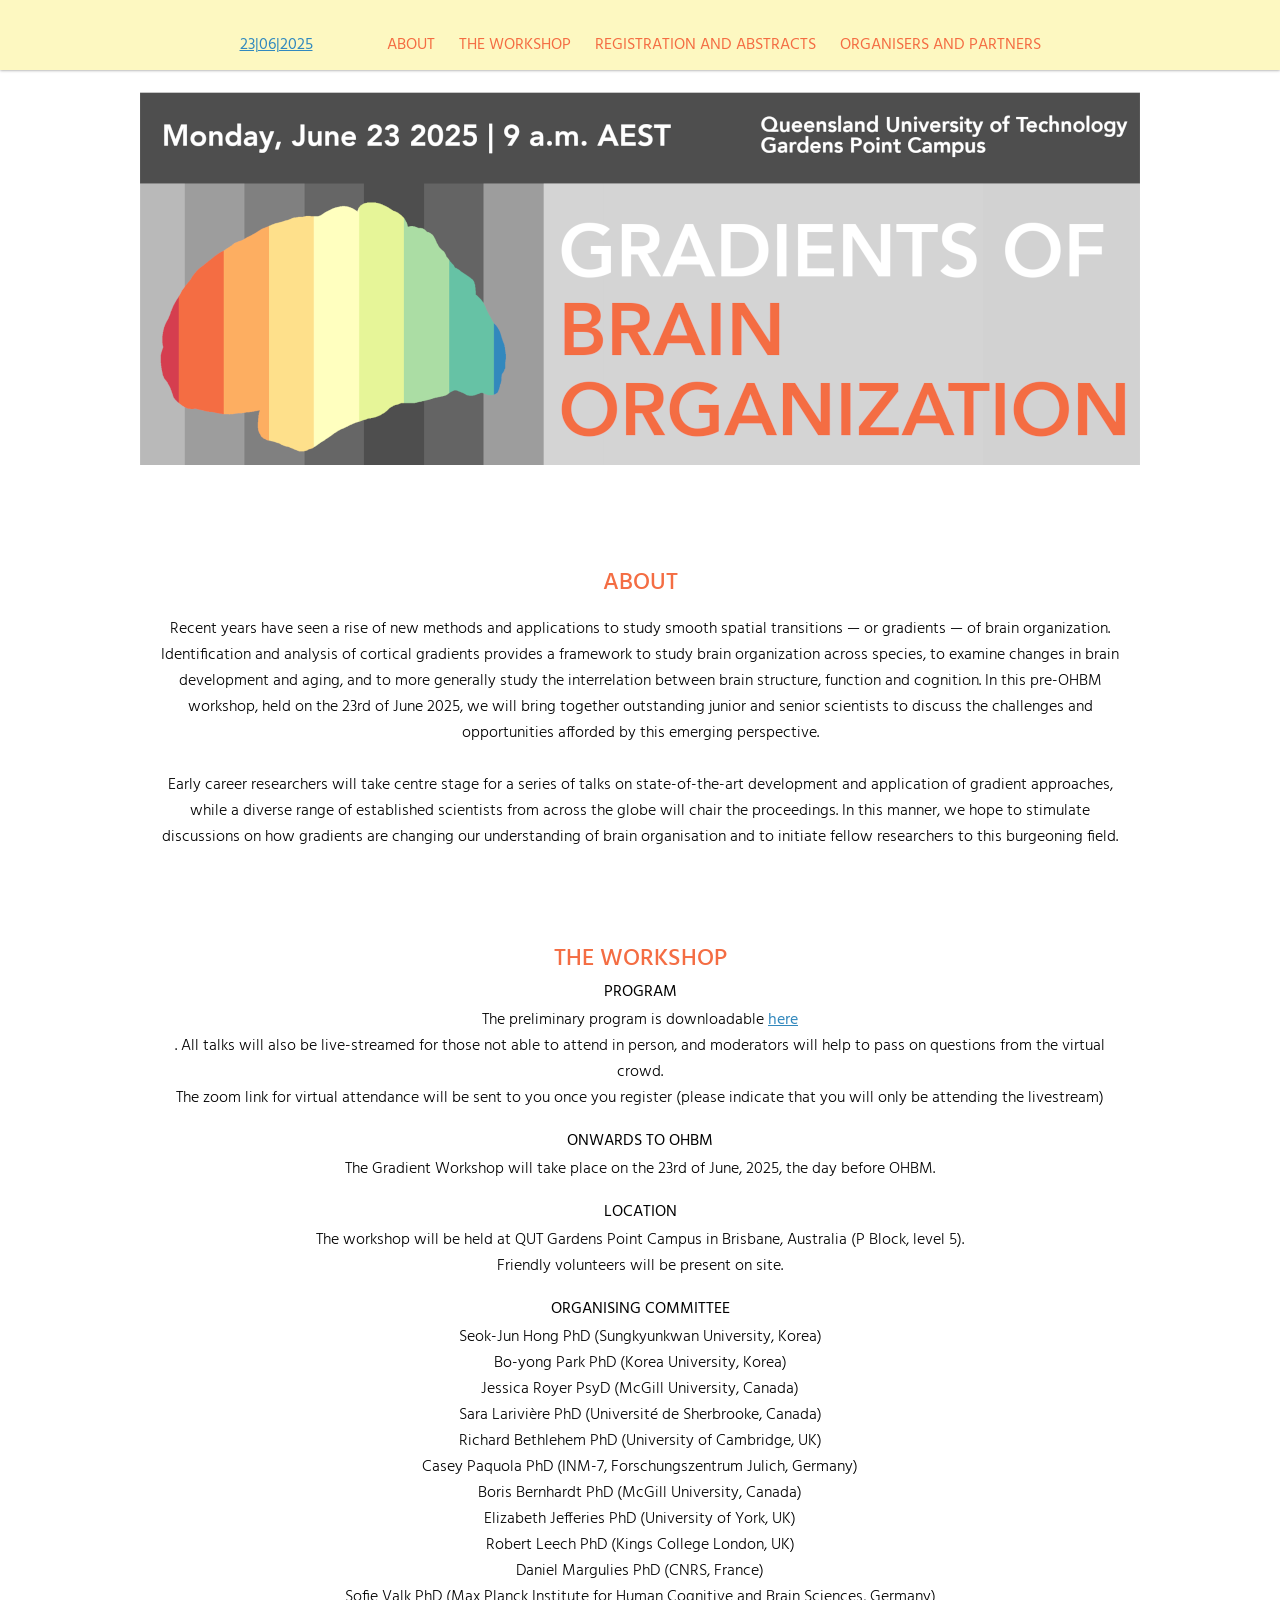
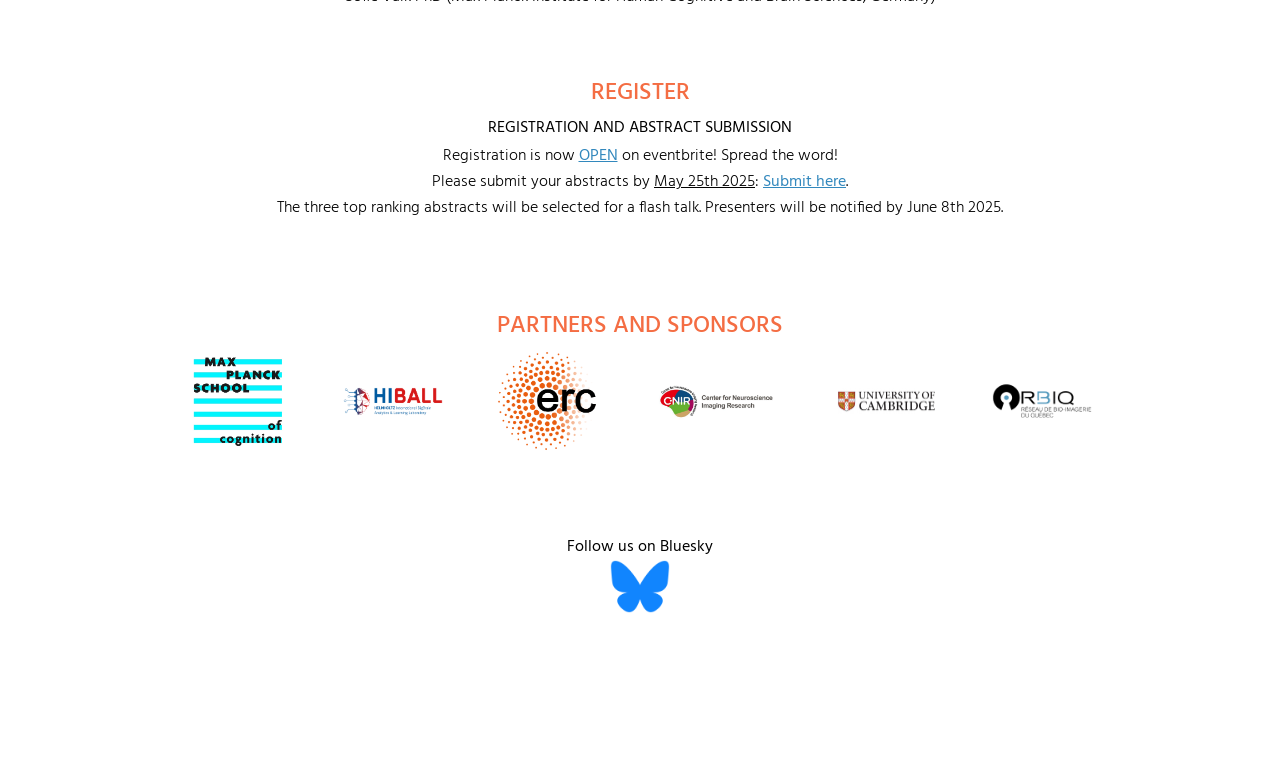
==== index.html @ 2e51ee3f "registration" ====
﻿<!DOCTYPE html>
<html>
<head>
<meta charset="utf-8">
<title>Gradients of Brain Organisation, Brisbane 2025</title>
<meta name="description" content="GRADIENTS WORKSHOP">
<meta name="author" content="casey.paquola@gmail.com">
<meta name="viewport" content="width=device-width, initial-scale=1">
<!--[if lt IE 9]><script src="//cdnjs.cloudflare.com/ajax/libs/html5shiv/3.7.2/html5shiv.min.js"></script><script src="//cdnjs.cloudflare.com/ajax/libs/respond.js/1.4.2/respond.min.js"></script><![endif]-->  
<link rel="stylesheet" href="assets/base.css">
<link rel="stylesheet" href="fixed-navigation-bar.css">
<link href='https://fonts.googleapis.com/css?family=Hind:400,500,600,300,700' rel='stylesheet' type='text/css'>
<link rel="shortcut icon" href="http://sixrevisions.com/favicon.ico">
</head>
<body>
	
<nav class="fixed-nav-bar">
  <div id="menu" class="menu">
  <center>
   <div id="menu" class="menu">
    <a class="sitename" href="index.html">23|06|2025</a>
    <a class="show" href="#menu">Menu</a><a class="hide" href="#hidemenu">Menu</a>
    <ul class="menu-items">
      <li><a href="#about">ABOUT</a></li>
      <li><a href="#workshop">THE WORKSHOP</a></li>
      <li><a href="#register">REGISTRATION AND ABSTRACTS</a></li>
	  <li><a href="#partners">ORGANISERS AND PARTNERS</a></li>
  </ul>
  </div>
    </p>
    </center>
  </div>
</nav>

<section class="content">
  <div class="description">
    <h3></h3>
  </div>
</section>

<section class="some-related-articles">
  <center>
  <h1 id="about">ABOUT</h1>
   <p>Recent years have seen a rise of new methods and applications to study smooth spatial transitions — or gradients — of brain organization. Identification and analysis of cortical gradients provides a framework to study brain organization across species, to examine changes in brain development and aging, and to more generally study the interrelation between brain structure, function and cognition. In this pre-OHBM workshop, held on the 23rd of June 2025, we will bring together outstanding junior and senior scientists to discuss the challenges and opportunities afforded by this emerging perspective. </br>
	<tr>
	</br>
	<tr>
	Early career researchers will take centre stage for a series of talks on state-of-the-art development and application of gradient approaches, while a diverse range of established scientists from across the globe will chair the proceedings. In this manner, we hope to stimulate discussions on how gradients are changing our understanding of brain organisation and to initiate fellow researchers to this burgeoning field.</br>
	<tr>
	</br>
   </p>
   <h1 id="workshop"> THE WORKSHOP </h1>
	<tr>
	<td style="width:350px; text-align:center">
			<h2>PROGRAM</h2> 
			<p>
			The preliminary program is downloadable <a href="Program.pdf" target="_blank">here</a></br>.
			All talks will also be live-streamed for those not able to attend in person, and moderators will help to pass on questions from the virtual crowd.</br>
			The zoom link for virtual attendance will be sent to you once you register (please indicate that you will only be attending the livestream)</br>
	  		</p>
			</td>
	</tr>
	<tr>
			<td style="width:350px; text-align:center">
			<h2>ONWARDS TO OHBM</h2> 
			<p>
			The Gradient Workshop will take place on the 23rd of June, 2025, the day before OHBM. </br>
			</p>
			</td>
		</tr>
		<tr>
		<tr>
			<td style="width:350px; text-align:center">
			<h2>LOCATION</h2> 
			<p>
			The workshop will be held at QUT Gardens Point Campus in Brisbane, Australia (P Block, level 5). </br>
			Friendly volunteers will be present on site. </br>
			<td style="width:350px; text-align:center">
			</p>
			</td>
		</tr>
		<tr>
			<td style="width:350px; text-align:center">			
				<h2>ORGANISING COMMITTEE</h2> 
				<p>
				Seok-Jun Hong PhD (Sungkyunkwan University, Korea) </br>
				Bo-yong Park PhD (Korea University, Korea) </br>
				Jessica Royer PsyD (McGill University, Canada) </br>
				Sara Larivière PhD (Université de Sherbrooke, Canada) </br>
				Richard Bethlehem PhD (University of Cambridge, UK) </br>
				Casey Paquola PhD (INM-7, Forschungszentrum Julich, Germany) </br>
				Boris Bernhardt PhD (McGill University, Canada) </br>
				Elizabeth Jefferies PhD (University of York, UK) </br>
				Robert Leech PhD (Kings College London, UK) </br>
				Daniel Margulies PhD (CNRS, France) </br>
				Sofie Valk PhD (Max Planck Institute for Human Cognitive and Brain Sciences, Germany) </br>
				</p>
			</td>	
		</tr>	
 </table>
			
 
 <h1 id="register"> REGISTER</h1>
  <table style="width:100%">
		<tr>
			<td style="width:350px; text-align:center">
				<h2>REGISTRATION AND ABSTRACT SUBMISSION</h2> 
				<p>
				Registration is now <a href="https://www.eventbrite.com.au/e/gradients-of-brain-organization-2025-tickets-1307488947639?aff=oddtdtcreator">OPEN</a> on eventbrite! Spread the word! </br>
				Please submit your abstracts by <u>May 25th 2025</u>: <a href="https://docs.google.com/forms/d/e/1FAIpQLSeFVtPViKqhGndk6z0KGVjDGuSzHQpGgbsE2RUIAWCebnfakQ/viewform?usp=sharing">Submit here</a>. </br>
				The three top ranking abstracts will be selected for a flash talk. Presenters will be notified by June 8th 2025. </br>
		  		</p>
				</td>
		</tr>
 </table>
 
 
 <h1 id="partners">PARTNERS AND SPONSORS</h1>
  <table style="width:100%">
		<td style="width:80px" text-align:center">	
		<center>
			<img src="assets/soc.png" width="100px"/>
		</center>
		</td>	
		<td style="width:80px" text-align:center">	
			<center>
				<img src="assets/hiball.jpeg" width="100px"/>
			</center>
		</td>
		<td style="width:80px" text-align:center">	
			<center>
				<img src="assets/erc.png" width="100px"/>
			</center>
		</td>	
		<td style="width:80px" text-align:center">	
			<center>
				<img src="assets/CNIR_logo.jpeg" width="120px"/>
			</center>
		</td>
		<td style="width:80px" text-align:center">	
			<center>
				<img src="assets/cambridge_logo.jpeg" width="100px"/>
			</center>
		</td>		
	  	<td style="width:80px" text-align:center">	
			<center>
				<img src="assets/qbin.jpg" width="100px"/>
			</center>
		</td>
	  	</tr>
 </table>
 	
  </br>
  </br>
  <p>
  <center>  
  Follow us on Bluesky</br>
  <a href="https://bsky.app/profile/gradientsworkshop.bsky.social" target="_blank">
  <img src="assets/bluesky_logo.png" width="60px" /></a>
  </center>
  </br>
  </br>
  </br>
  </center>
  </p<
</section>



<section class="content_black">
 
  </ul>
</br>
</section>
</body>
</html>
---- assets/base.css ----
/* WEB FONT */
@import url(http://fonts.googleapis.com/css?family=Nunito);

/* RESET */
* {
  margin: 0;
  padding: 0;
  border: 0;
}
/* BASIC */
html {
  scroll-behavior: smooth;
}
body {
  font-family: 'Hind', sans-serif;
  background-color: #ffffff;
  color: #000000;
  text-align: left;
}
h1, h2 {
  font-family: 'Hind', sans-serif;
}
h1 {
  font-weight: 500;
  font-size: 24px;
  line-height: 46px;
  color: #ffffff;
}
h2 {
  font-weight: 400;
  font-size: 16px;
  line-height: 20px;
  margin-bottom: -5px;
  color: #000000;
}
h3 {
  font-family: 'Hind', sans-serif;
  color: #000000;
  font-weight: 400;
  font-size: 21px;
  line-height: 33px;
  margin-bottom: -10px;
}
p{
  font-weight: 300;
  color: #000000;
  margin: 10px 0;
  font-size: 16px;
  line-height: 26px;
}
ul{
  padding-left: 10px;
  margin-left:30px;
  color: #ffffff;
}
li{
  font-weight: 300;
  color: #ffffff;
  margin: 20px 0;
  font-size: 16px;
  line-height: 26px;
}
a:link,a:active {
  font-weight: 400;
  color: #3288bd;
  text-decoration: underline;
}
a:visited, a:hover {
  font-weight: 400;
  color: #3288bd;
  text-decoration: underline;
}

/* LAYOUT */
.fixed-nav-bar {
  box-shadow: 0px 0px 3px 0px rgba(50, 50, 50, 0.6);
  background: #3288bd;
}

.content {
  position: relative;
  background: #ffffff url("image_start-edit2025.png") no-repeat center top fixed;
  background-size: initial;
  min-height: 480px;
  max-height: 480px;
 }
 .content_contact {
  position: relative;
  background: # no-repeat center center fixed;
  background-size: cover;
 }
.content_black {
  position: relative;
  min-height: 60px;
  background: #ffffff no-repeat center center fixed;
  background-size: cover;
 }
.content_coloured {
  position: relative;
  background-size: initial;
  min-height: 60px;
  min-height: 60px;
  background: #3288bd no-repeat center top fixed;
 }
.description, .some-related-articles {
  width: 90%;
  max-width: 960px;
  margin: 0 auto;
}
.description {
  padding-top: 50px;
  min-height: 250px;
  text-align: left;
}
.some-related-articles {
  color: #000000;
}
.some-related-articles h1 {
  color: #f46d43;
  margin-top: 60px;
  text-transform: uppercase;
}
.some-related-articles p {
  color: #000000;
  margin-top: 10px;
  margin-bottom: 20px;
}

.some-related-articles h2 a:link, .some-related-articles h2 a:visited  {
  color: #3288bd;
  transition: color 0.1s ease;
}
.some-related-articles h2 a:hover {
  color: #3288bd;
  transition: color 0.3s ease;
}


/* SPECIAL */
.onblue:link {
  color: #3288bd;
  font-weight: 400;
}
.onblue:visited, .onblue:hover {
  color: #3288bd;
  font-weight: 400;
  text-decoration: underline;
}
.summary {
  color: #000000;
  margin-top: 40px;
  margin-bottom: 60px;
}
.summary2 {
  color: #000000;
  margin-top: 20px;
  margin-bottom: 60px;
  font-size: 14px;
}
.button, .button:visited, .button-dark {
  display: inline-block;
  max-width: 200px;
  margin: 50px 10px 30px 10px;
  padding: 10px;
  font-family: 'Hind', sans-serif;
  color: #cccccc;
  background-color: transparent;
  border: 2px solid #3288bd;
  border-radius: 3px;
  text-transform: capitalize;
  text-align: left;
  transition: all 0.1s ease;
}
.button-dark, .button-dark:visited {
  margin: 20px 10px 30px 0;
  color: #3288bd;
  border-color: #30231d;

}
.button:hover, .button-dark:hover {
  transition: all 0.3s ease;
}
.button:hover {
  background-color: rgba(255, 255, 255, 0.2);
}
.button-dark:hover {
  color: #ffffff;
  background-color: rgba(70, 70, 70, 0.9);
}
/* SLIDESHOW */


.css-slideshow{
  position: relative;
  max-width: 800px;
  height: 420px;
  5em auto .5em auto;
}
.css-slideshow figure{
  top: 20;
  margin: 0;
  max-width: 800px;
  height: 400px;
  background: #ffffff;
  position: absolute;
}
.css-slideshow img{
  box-shadow: 0 0 0px #ffffff;
}
.css-slideshow figcaption{
  font-family: 'Hind', sans-serif;
  position: absolute;
  top: 370;
  color: #3288bd;
  background: rgba(1,1,1, 0);
  font-weight: 300;
  padding: 8px 12px;
  opacity: 0;
  transition: opacity .5s;
  max-width: 800px;
  min-width: 800px;
  text-align: left;
  font-size: 12px;
}
.css-slideshow:hover figure figcaption{
  transition: opacity .5s;
  opacity: 1;
}
.css-slideshow-attr{
  max-width: 800px;
  text-align: right;
  font-size: .7em;
  font-style: italic;
  margin:0 auto;
}
.css-slideshow-attr a{
  color: #666;
}
.css-slideshow figure{
  opacity:0;
}
figure:nth-child(1) {
  animation: xfade 48s 42s infinite;
}
figure:nth-child(2) {
  animation: xfade 48s 36s infinite;
}
figure:nth-child(3) {
  animation: xfade 48s 30s infinite;
}
figure:nth-child(4) {
  animation: xfade 48s 24s infinite;
}
figure:nth-child(5) {
  animation: xfade 48s 18s infinite;
}
figure:nth-child(6) {
  animation: xfade 48s 12s infinite;
}
figure:nth-child(7) {
  animation: xfade 48s 6s infinite;
}
figure:nth-child(8) {
  animation: xfade 48s 0s infinite;
}

@keyframes xfade{
  0%{
    opacity: 1;
  }
  10.5% {
    opacity: 1;
  }
  12.5%{
    opacity: 0;
  }
  98% {
    opacity: 0;
  }
  100% {
    opacity: 1;
  }
}
---- fixed-navigation-bar.css ----
.fixed-nav-bar {
  position: fixed;
  top: 0;
  left: 0;
  right: 0;
  z-index: 9999;
  width: 100%;
  height: 70px;
  background-color: #fdf8c1;
}

/* The element at the top of the page right after the fixed navigation bar
   MUST have sufficient top margin or else it will be covered by the bar */
.content {
  margin-top: 20px;
}

/* Example responsive navigation menu  */
.fixed-nav-bar li, .fixed-nav-bar a { 
  height: 50px;
  line-height: 50px;
}
.menu {
  width: 90%;
  max-width: 960px;
  margin: 0 auto;
}
.menu a, .menu a:visited {
  color: #f46d43;
}
.menu a:hover, .menu a:target {
  color: #f46d43;
}
.menu-items {
  display: inline-block;
}
.menu-items-social {
  display: inline-block;
}
.sitename {
  display: inline-block;
  margin-right: 20px;
  margin-left: 10px;
}
a.sitename, a:visited.sitename {
  color: #3189bf;
}
.menu-items li {
  display: inline-block;
  margin-right: 10px;
  margin-left: 10px;
}
.menu-items a {
  text-decoration: none;
}
.menu-items-social li {
 display: inline-block;
  margin-right: 10px;
  margin-left: 10px;
}
.show, .hide {
  display: none;
  padding-left: 15px;
  background-color: transparent;
  background-repeat: no-repeat;
  background-position: center left;
  color: #470a68;
}
.show {
  background-image: url(assets/down-arrow-icon.png);
}
.hide {
  background-image: url(assets/up-arrow-icon.png);
}

@media only screen and (max-width: 800px) {
  .menu { 
    position: relative;
    width: 100%;
  }
  .sitename {
    position: absolute;
    top: 0;
    left: 15px;
    margin-left: 0px;
  }
  .menu-items {
    display: none; 
    width: 100%;
    margin-top: 50px;
    background-color: #ffffff;
  }
  .menu-items li {
    display: block;
    text-align: center;
  }
  .show, .hide {  
    position: absolute;
    top: 0;
    right: 15px;
  }
  .show {
    display: inline-block;
  }
  .hide {
    display: none;
  }
  #menu:target .show {
    display: none;
  }
  #menu:target .hide, #menu:target .menu-items {
    display: inline-block;
  }
}

@media only screen and (max-width: 220px) {
  .sitename, .show, .hide {
    font-size: 14px;
  }
}
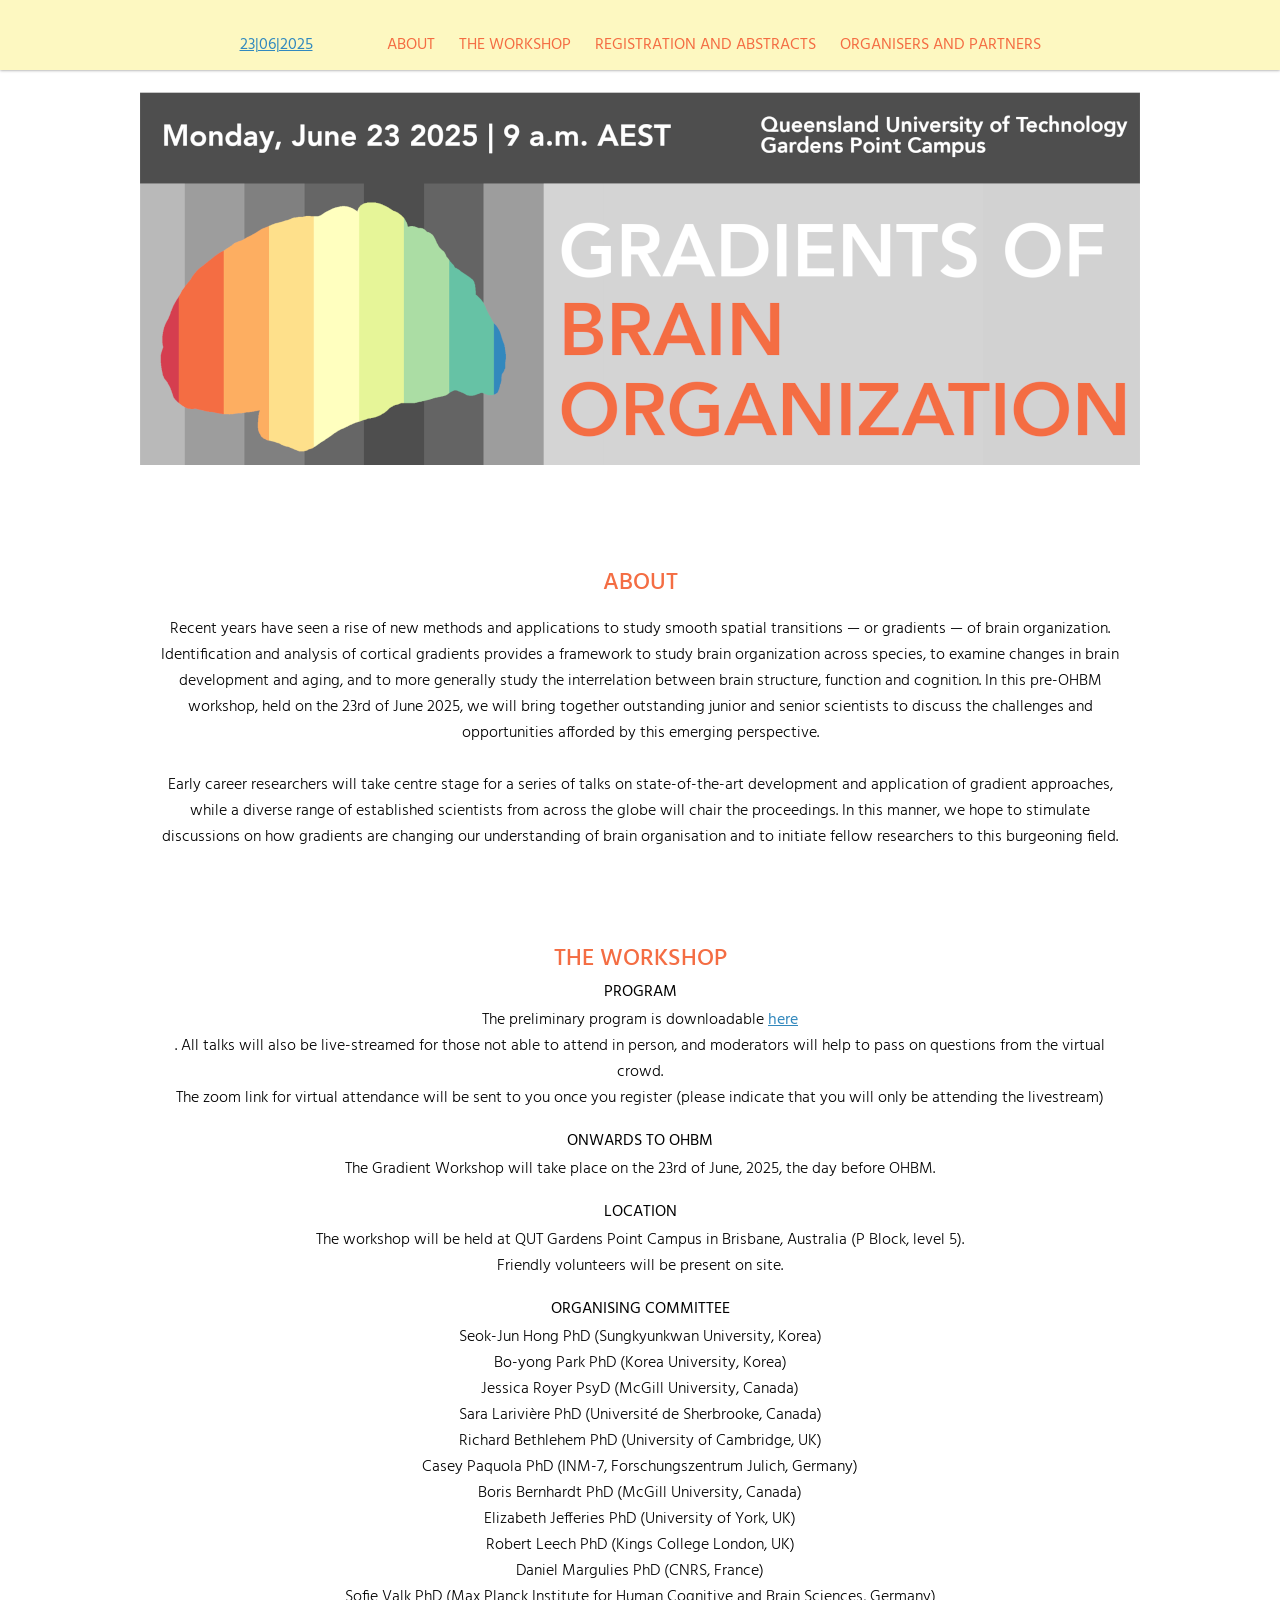
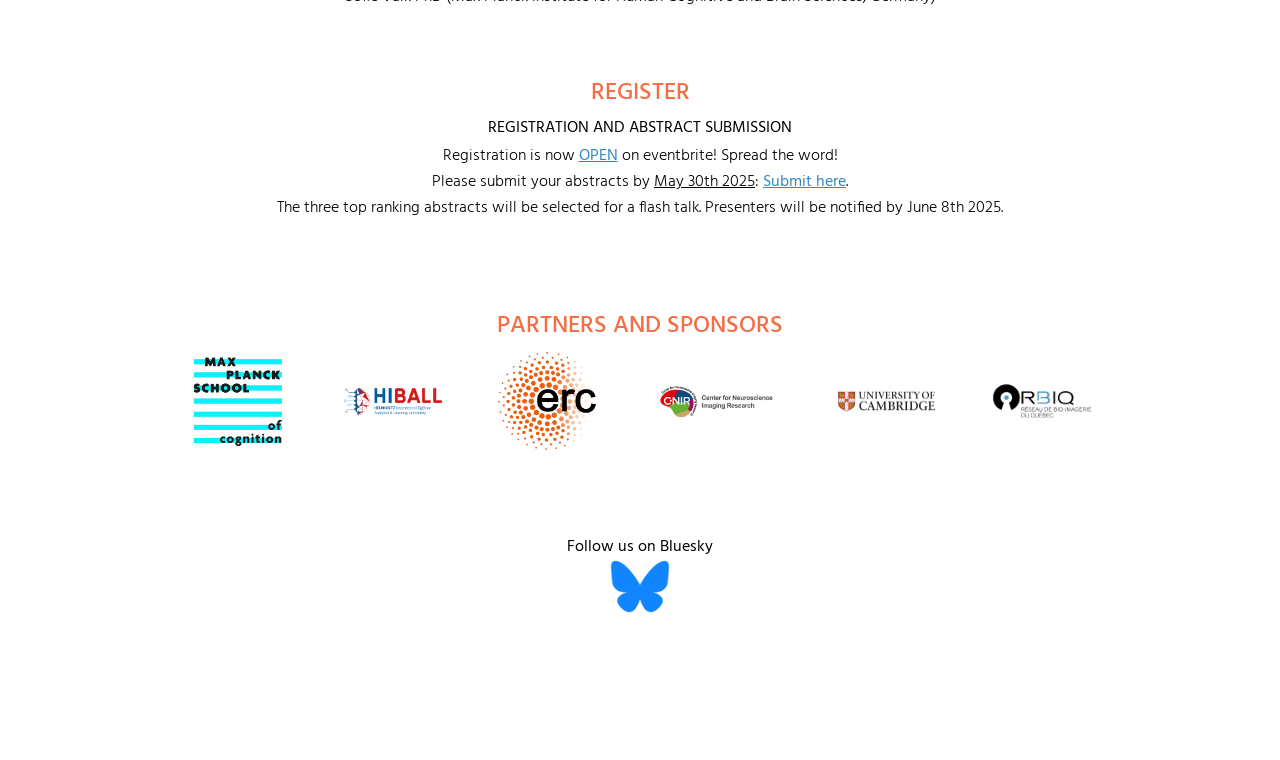
==== commit 26ac05f4: "deadline" ====
--- a/index.html
+++ b/index.html
@@ -107,7 +107,7 @@
 				<h2>REGISTRATION AND ABSTRACT SUBMISSION</h2> 
 				<p>
 				Registration is now <a href="https://www.eventbrite.com.au/e/gradients-of-brain-organization-2025-tickets-1307488947639?aff=oddtdtcreator">OPEN</a> on eventbrite! Spread the word! </br>
-				Please submit your abstracts by <u>May 25th 2025</u>: <a href="https://docs.google.com/forms/d/e/1FAIpQLSeFVtPViKqhGndk6z0KGVjDGuSzHQpGgbsE2RUIAWCebnfakQ/viewform?usp=sharing">Submit here</a>. </br>
+				Please submit your abstracts by <u>May 30th 2025</u>: <a href="https://docs.google.com/forms/d/e/1FAIpQLSeFVtPViKqhGndk6z0KGVjDGuSzHQpGgbsE2RUIAWCebnfakQ/viewform?usp=sharing">Submit here</a>. </br>
 				The three top ranking abstracts will be selected for a flash talk. Presenters will be notified by June 8th 2025. </br>
 		  		</p>
 				</td>
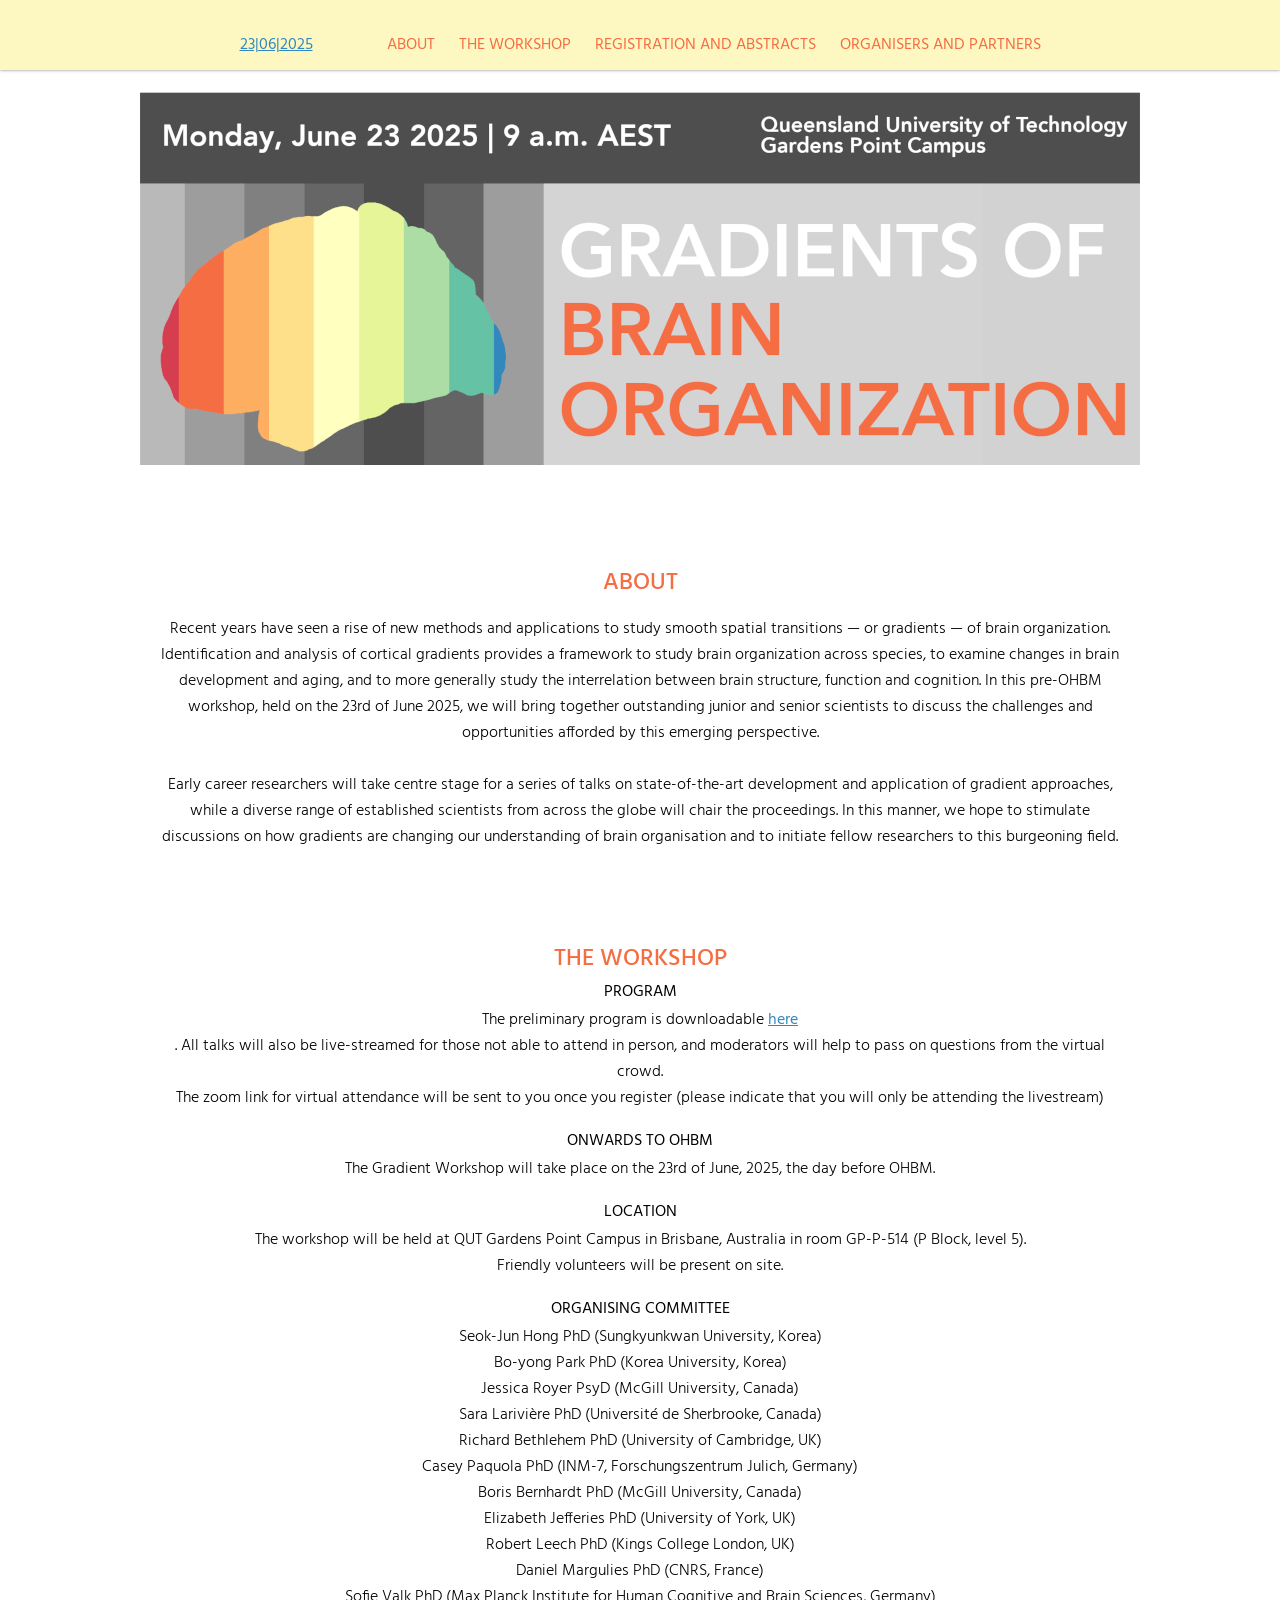
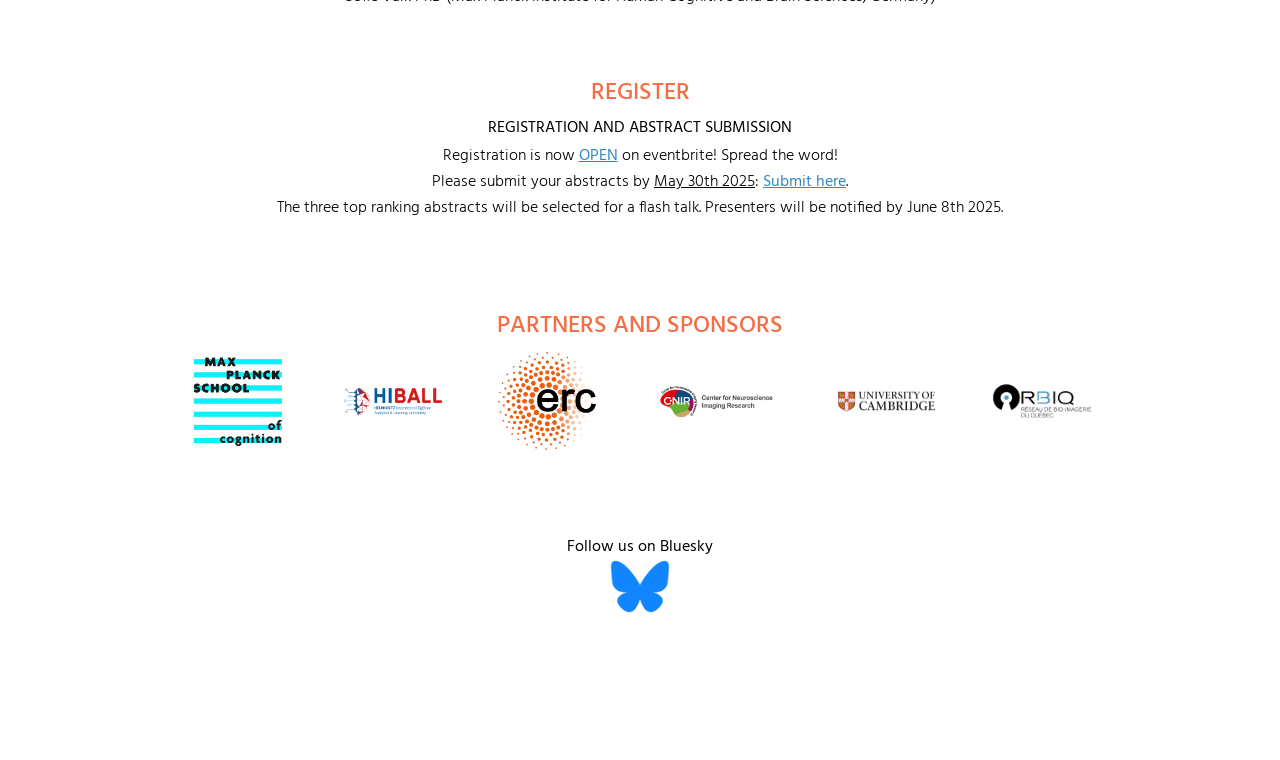
==== commit a86744c1: "room" ====
--- a/index.html
+++ b/index.html
@@ -73,7 +73,7 @@
 			<td style="width:350px; text-align:center">
 			<h2>LOCATION</h2> 
 			<p>
-			The workshop will be held at QUT Gardens Point Campus in Brisbane, Australia (P Block, level 5). </br>
+			The workshop will be held at QUT Gardens Point Campus in Brisbane, Australia in room GP-P-514 (P Block, level 5). </br>
 			Friendly volunteers will be present on site. </br>
 			<td style="width:350px; text-align:center">
 			</p>
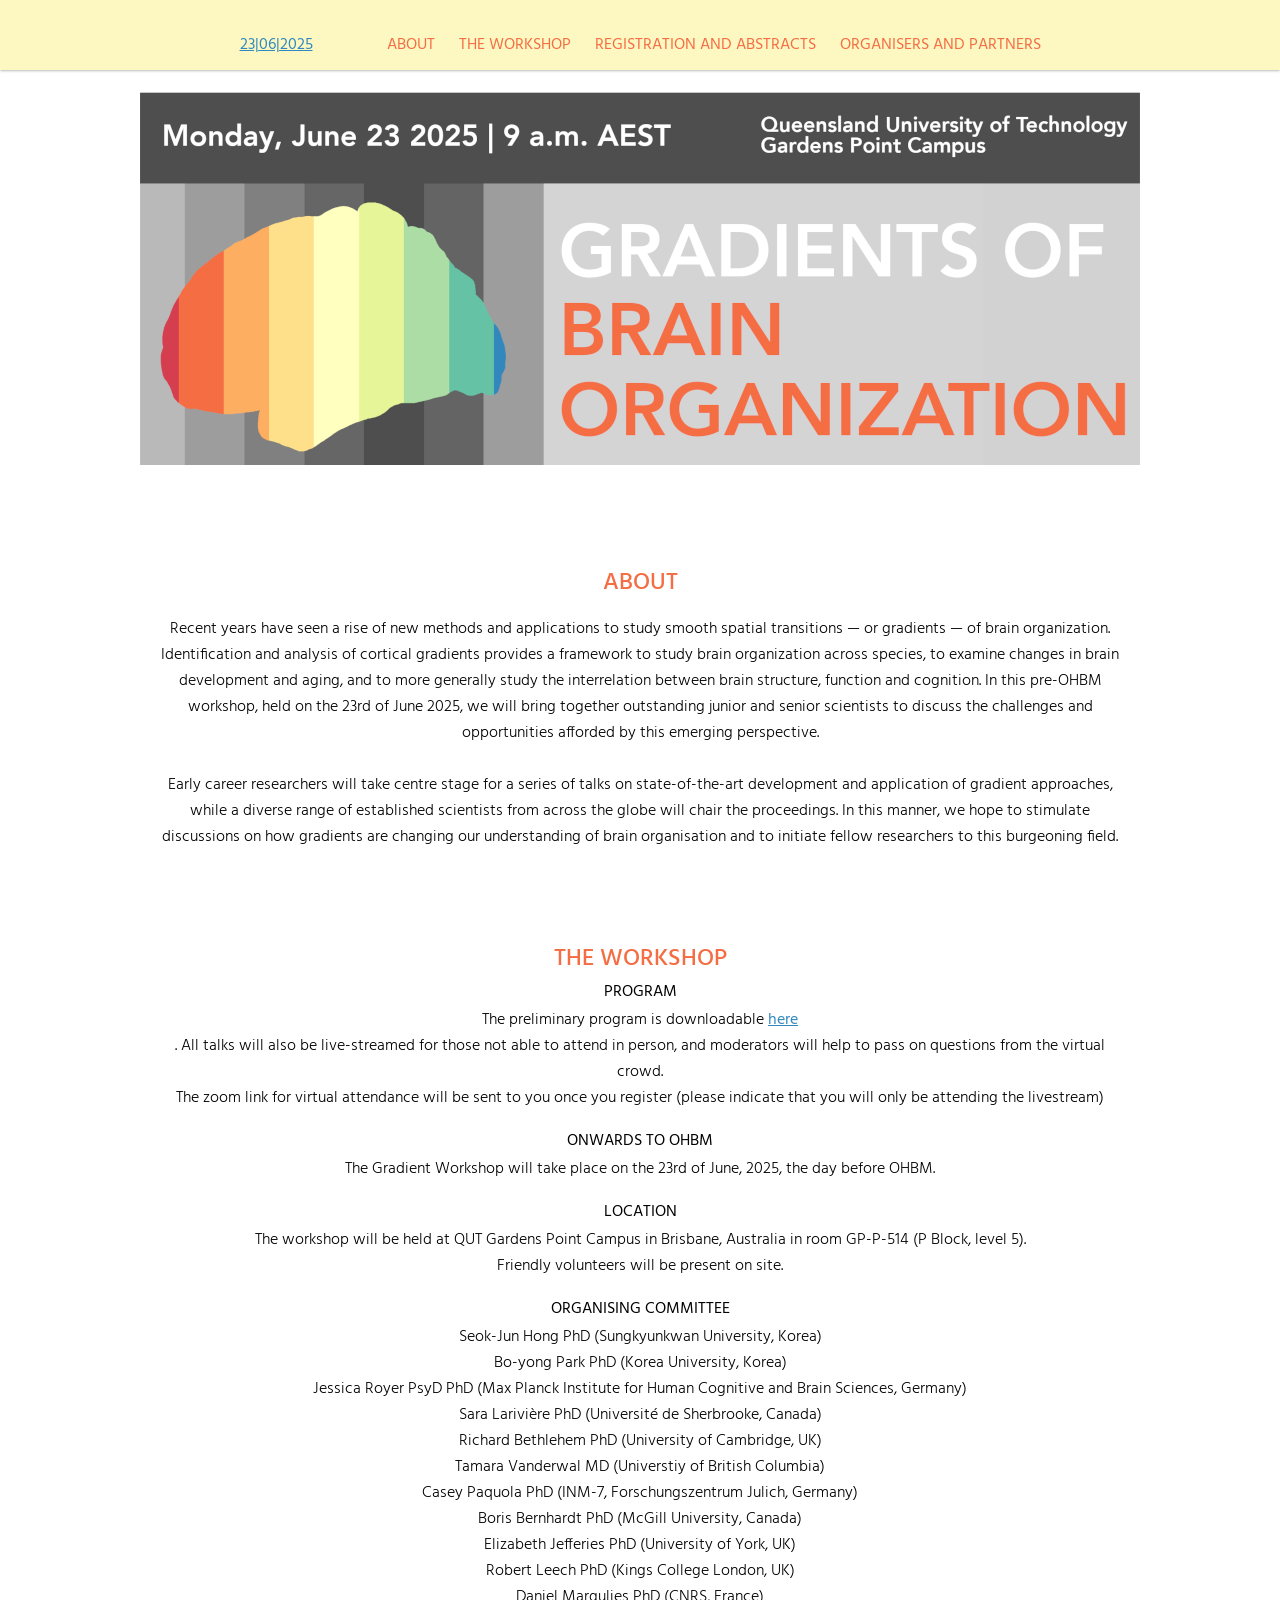
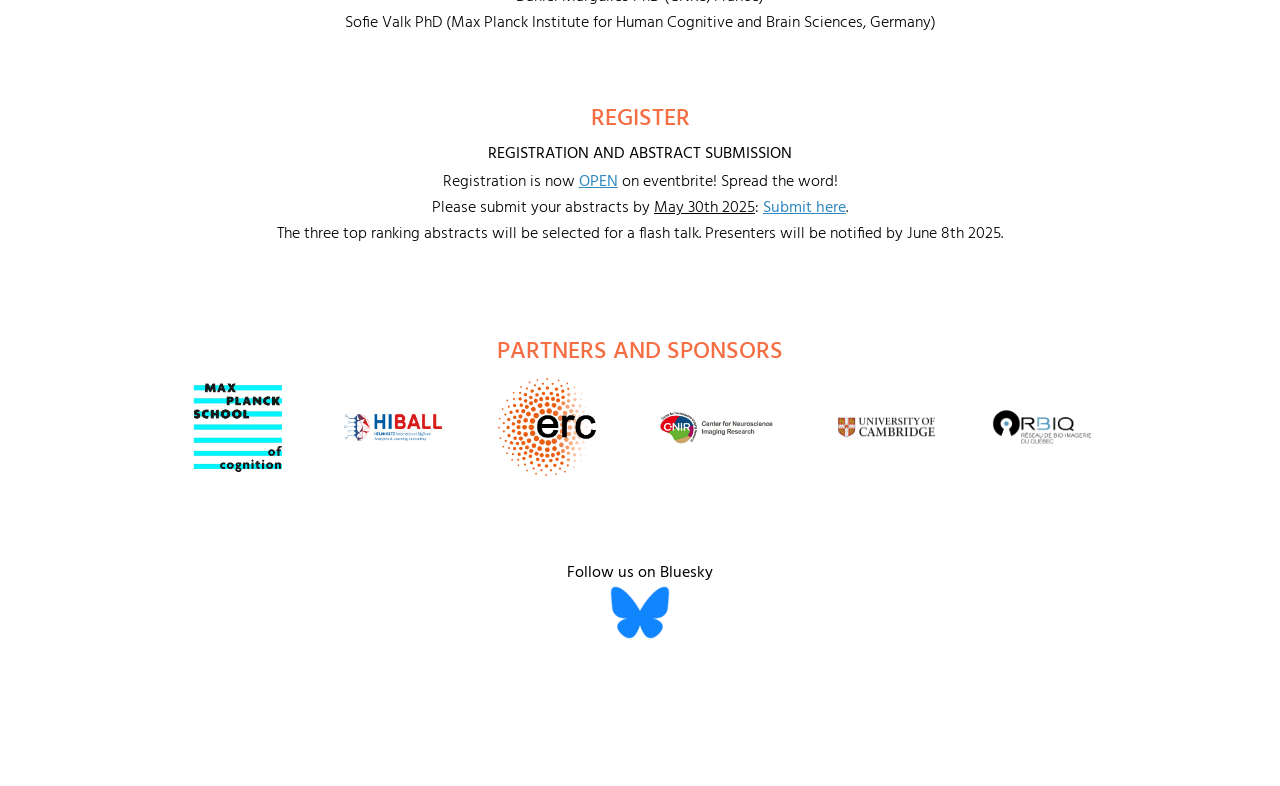
==== commit f246d5e0: "orga" ====
--- a/index.html
+++ b/index.html
@@ -85,9 +85,10 @@
 				<p>
 				Seok-Jun Hong PhD (Sungkyunkwan University, Korea) </br>
 				Bo-yong Park PhD (Korea University, Korea) </br>
-				Jessica Royer PsyD (McGill University, Canada) </br>
+				Jessica Royer PsyD PhD (Max Planck Institute for Human Cognitive and Brain Sciences, Germany) </br>
 				Sara Larivière PhD (Université de Sherbrooke, Canada) </br>
 				Richard Bethlehem PhD (University of Cambridge, UK) </br>
+				Tamara Vanderwal MD (Universtiy of British Columbia) </br>
 				Casey Paquola PhD (INM-7, Forschungszentrum Julich, Germany) </br>
 				Boris Bernhardt PhD (McGill University, Canada) </br>
 				Elizabeth Jefferies PhD (University of York, UK) </br>
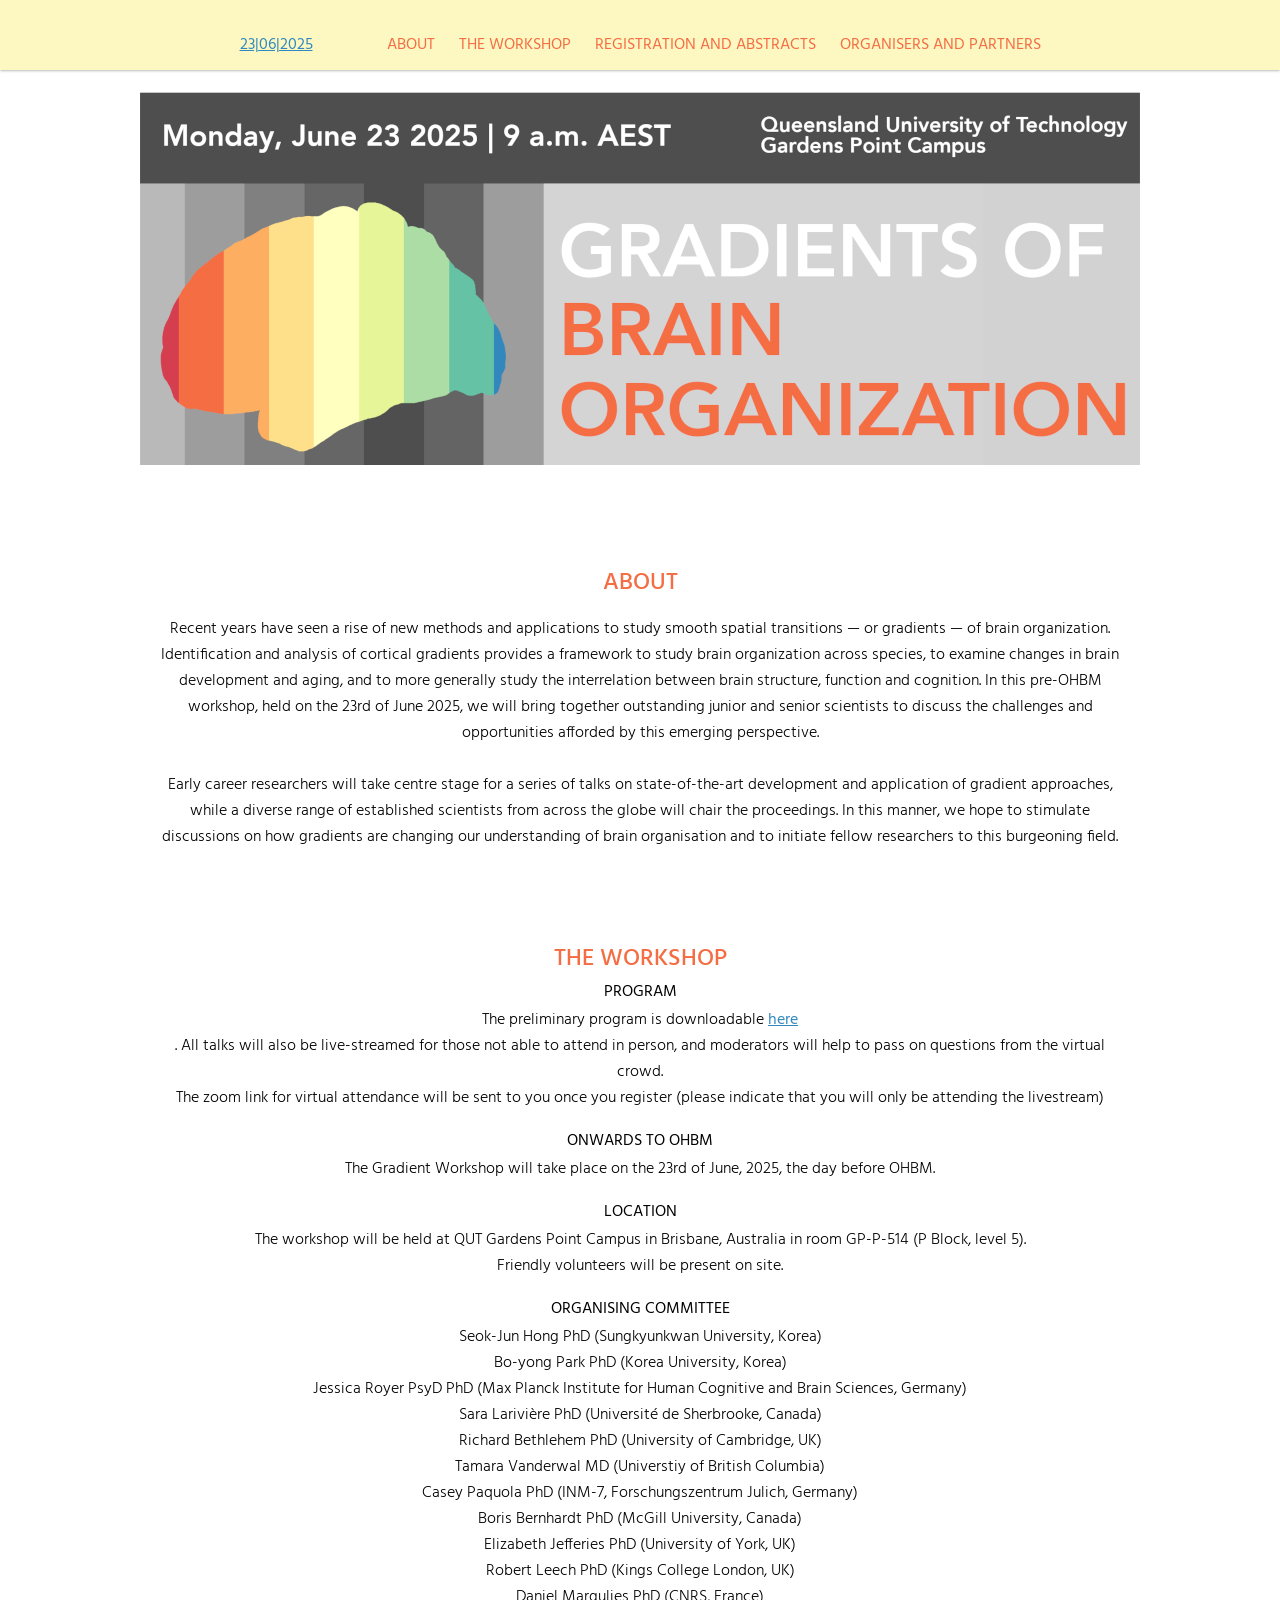
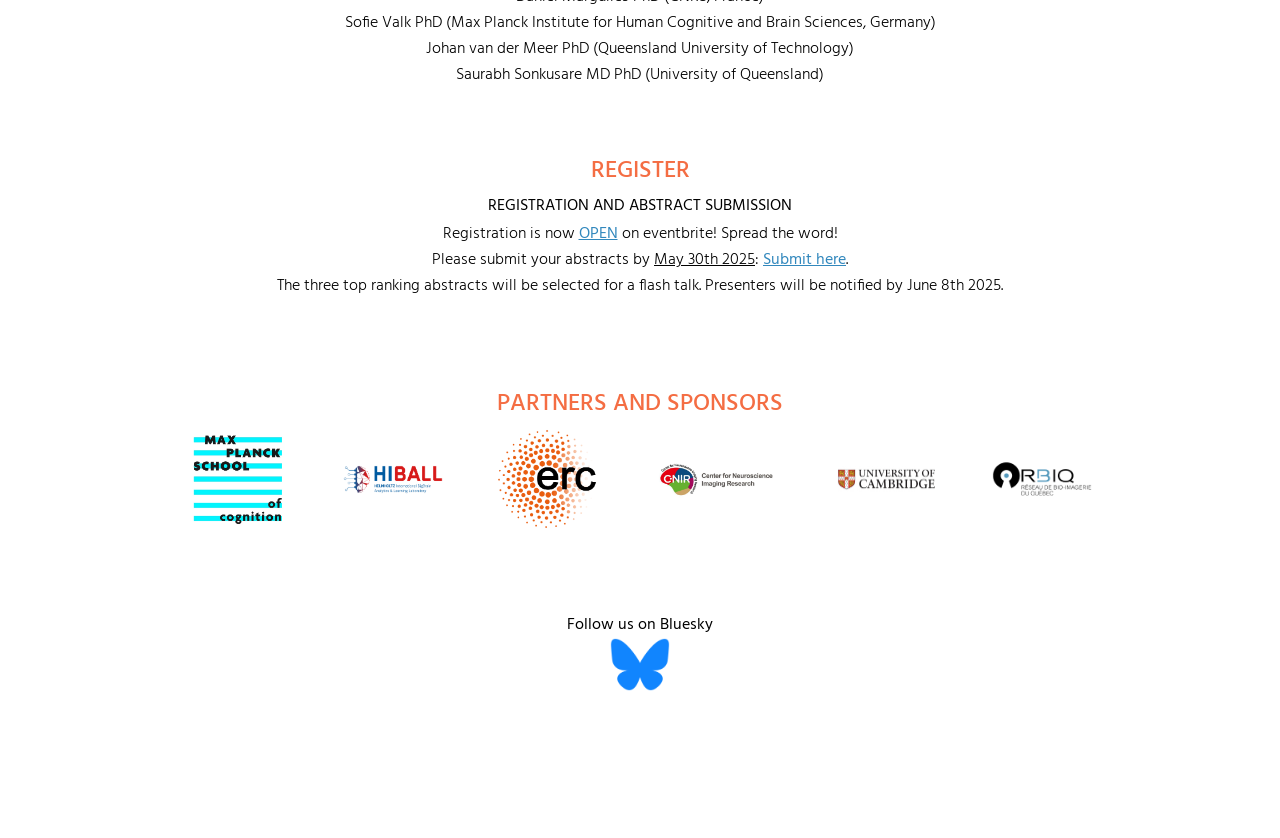
==== commit b345682f: "orga2" ====
--- a/index.html
+++ b/index.html
@@ -95,6 +95,8 @@
 				Robert Leech PhD (Kings College London, UK) </br>
 				Daniel Margulies PhD (CNRS, France) </br>
 				Sofie Valk PhD (Max Planck Institute for Human Cognitive and Brain Sciences, Germany) </br>
+				Johan van der Meer PhD (Queensland University of Technology) </br>
+				Saurabh Sonkusare MD PhD (University of Queensland) </br>
 				</p>
 			</td>	
 		</tr>	
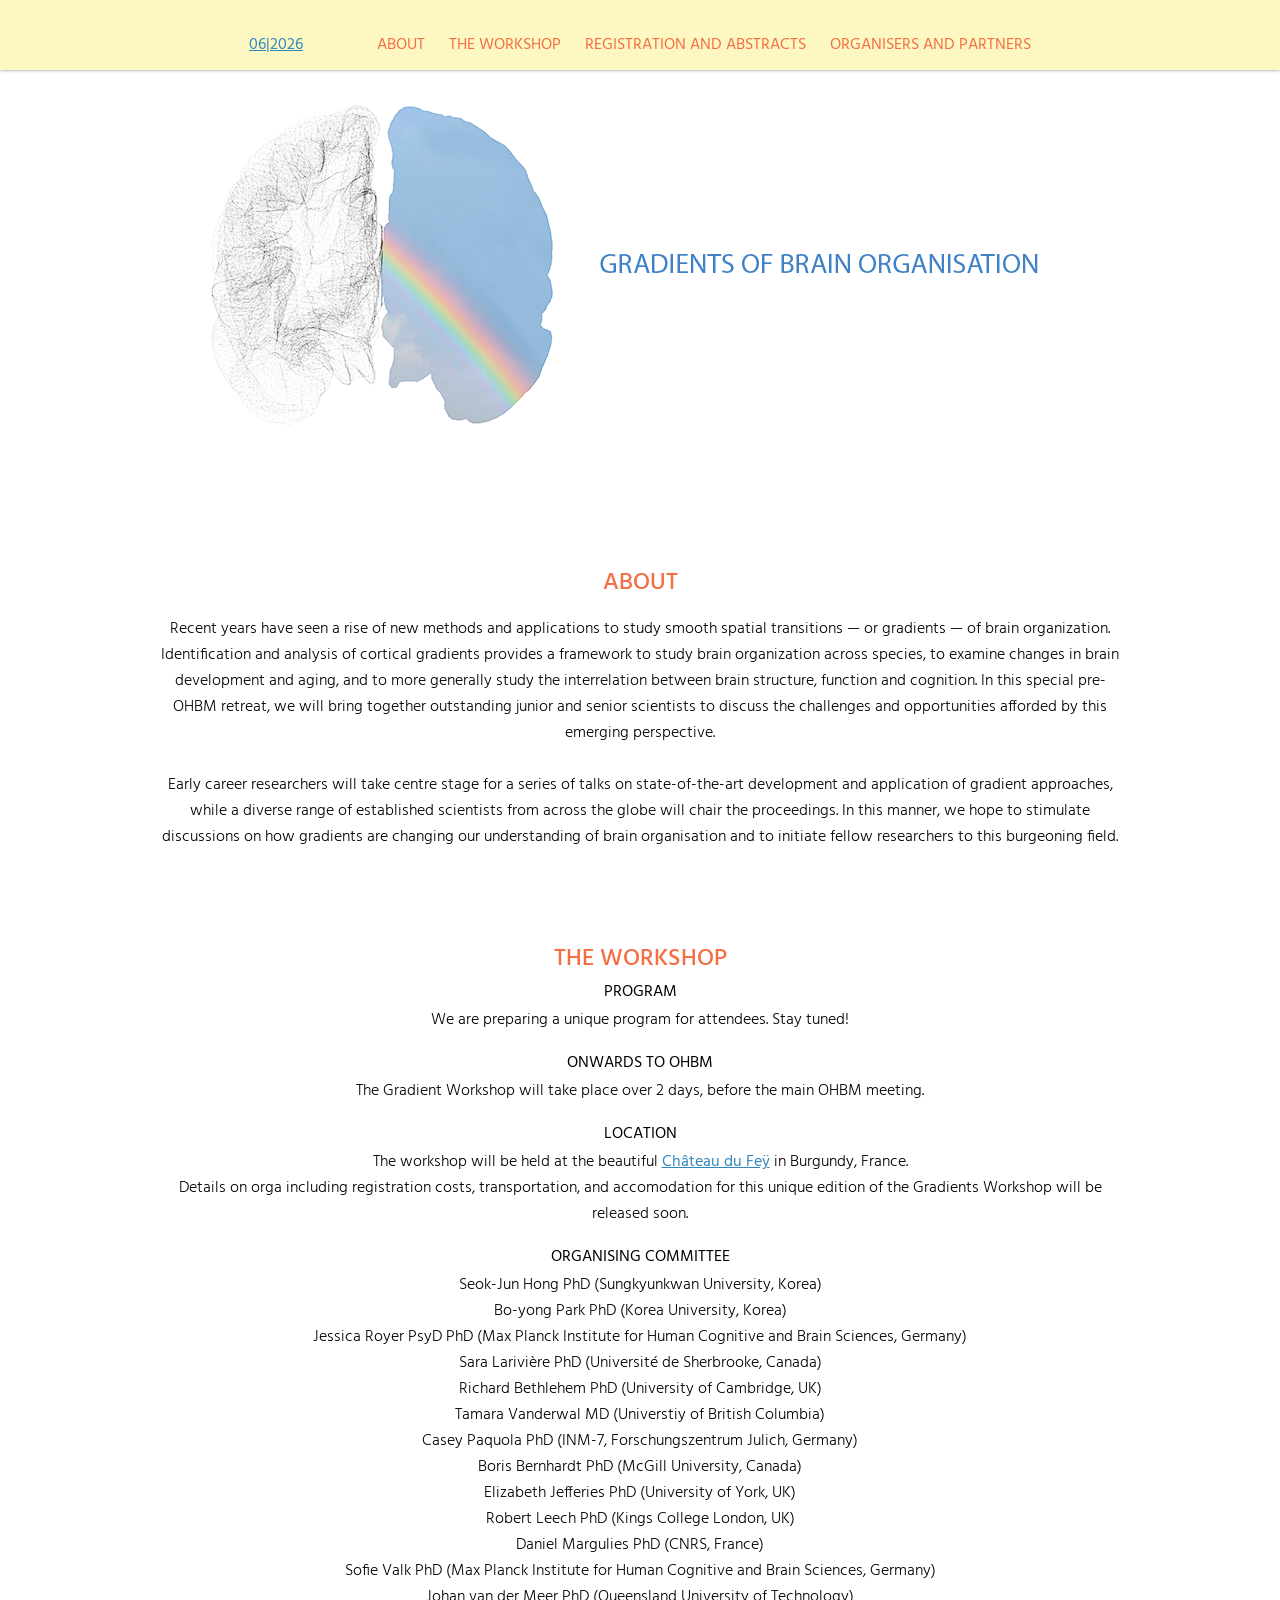
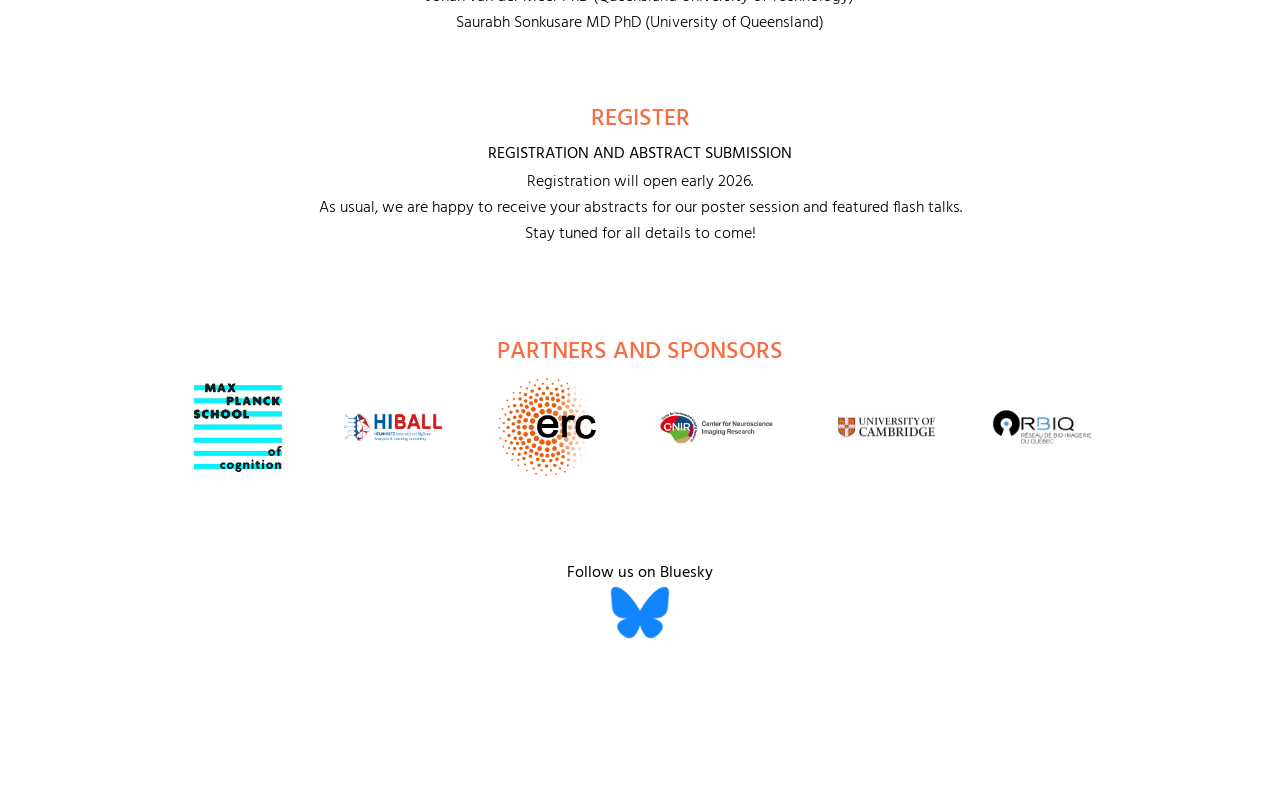
==== commit ab2495fa: "the gang's back together" ====
--- a/index.html
+++ b/index.html
@@ -2,7 +2,7 @@
 <html>
 <head>
 <meta charset="utf-8">
-<title>Gradients of Brain Organisation, Brisbane 2025</title>
+<title>Gradients of Brain Organisation, Bourgogne, France, 2026</title>
 <meta name="description" content="GRADIENTS WORKSHOP">
 <meta name="author" content="casey.paquola@gmail.com">
 <meta name="viewport" content="width=device-width, initial-scale=1">
@@ -18,7 +18,7 @@
   <div id="menu" class="menu">
   <center>
    <div id="menu" class="menu">
-    <a class="sitename" href="index.html">23|06|2025</a>
+    <a class="sitename" href="index.html">06|2026</a>
     <a class="show" href="#menu">Menu</a><a class="hide" href="#hidemenu">Menu</a>
     <ul class="menu-items">
       <li><a href="#about">ABOUT</a></li>
@@ -41,7 +41,7 @@
 <section class="some-related-articles">
   <center>
   <h1 id="about">ABOUT</h1>
-   <p>Recent years have seen a rise of new methods and applications to study smooth spatial transitions — or gradients — of brain organization. Identification and analysis of cortical gradients provides a framework to study brain organization across species, to examine changes in brain development and aging, and to more generally study the interrelation between brain structure, function and cognition. In this pre-OHBM workshop, held on the 23rd of June 2025, we will bring together outstanding junior and senior scientists to discuss the challenges and opportunities afforded by this emerging perspective. </br>
+   <p>Recent years have seen a rise of new methods and applications to study smooth spatial transitions — or gradients — of brain organization. Identification and analysis of cortical gradients provides a framework to study brain organization across species, to examine changes in brain development and aging, and to more generally study the interrelation between brain structure, function and cognition. In this special pre-OHBM retreat, we will bring together outstanding junior and senior scientists to discuss the challenges and opportunities afforded by this emerging perspective. </br>
 	<tr>
 	</br>
 	<tr>
@@ -54,9 +54,7 @@
 	<td style="width:350px; text-align:center">
 			<h2>PROGRAM</h2> 
 			<p>
-			The preliminary program is downloadable <a href="Program.pdf" target="_blank">here</a></br>.
-			All talks will also be live-streamed for those not able to attend in person, and moderators will help to pass on questions from the virtual crowd.</br>
-			The zoom link for virtual attendance will be sent to you once you register (please indicate that you will only be attending the livestream)</br>
+			We are preparing a unique program for attendees. Stay tuned!</br>
 	  		</p>
 			</td>
 	</tr>
@@ -64,7 +62,7 @@
 			<td style="width:350px; text-align:center">
 			<h2>ONWARDS TO OHBM</h2> 
 			<p>
-			The Gradient Workshop will take place on the 23rd of June, 2025, the day before OHBM. </br>
+			The Gradient Workshop will take place over 2 days, before the main OHBM meeting. </br>
 			</p>
 			</td>
 		</tr>
@@ -73,8 +71,8 @@
 			<td style="width:350px; text-align:center">
 			<h2>LOCATION</h2> 
 			<p>
-			The workshop will be held at QUT Gardens Point Campus in Brisbane, Australia in room GP-P-514 (P Block, level 5). </br>
-			Friendly volunteers will be present on site. </br>
+			The workshop will be held at the beautiful <a href="https://chateaudufey.com/">Château du Feÿ</a> in Burgundy, France.</br>
+			Details on orga including registration costs, transportation, and accomodation for this unique edition of the Gradients Workshop will be released soon.</br>
 			<td style="width:350px; text-align:center">
 			</p>
 			</td>
@@ -109,9 +107,9 @@
 			<td style="width:350px; text-align:center">
 				<h2>REGISTRATION AND ABSTRACT SUBMISSION</h2> 
 				<p>
-				Registration is now <a href="https://www.eventbrite.com.au/e/gradients-of-brain-organization-2025-tickets-1307488947639?aff=oddtdtcreator">OPEN</a> on eventbrite! Spread the word! </br>
-				Please submit your abstracts by <u>May 30th 2025</u>: <a href="https://docs.google.com/forms/d/e/1FAIpQLSeFVtPViKqhGndk6z0KGVjDGuSzHQpGgbsE2RUIAWCebnfakQ/viewform?usp=sharing">Submit here</a>. </br>
-				The three top ranking abstracts will be selected for a flash talk. Presenters will be notified by June 8th 2025. </br>
+				Registration will open early 2026. </br>
+				As usual, we are happy to receive your abstracts for our poster session and featured flash talks. </br>
+				Stay tuned for all details to come! </br>
 		  		</p>
 				</td>
 		</tr>
--- a/assets/base.css
+++ b/assets/base.css
@@ -79,7 +79,7 @@
 
 .content {
   position: relative;
-  background: #ffffff url("image_start-edit2025.png") no-repeat center top fixed;
+  background: #ffffff url("image_start-edit2026.png") no-repeat center top fixed;
   background-size: initial;
   min-height: 480px;
   max-height: 480px;
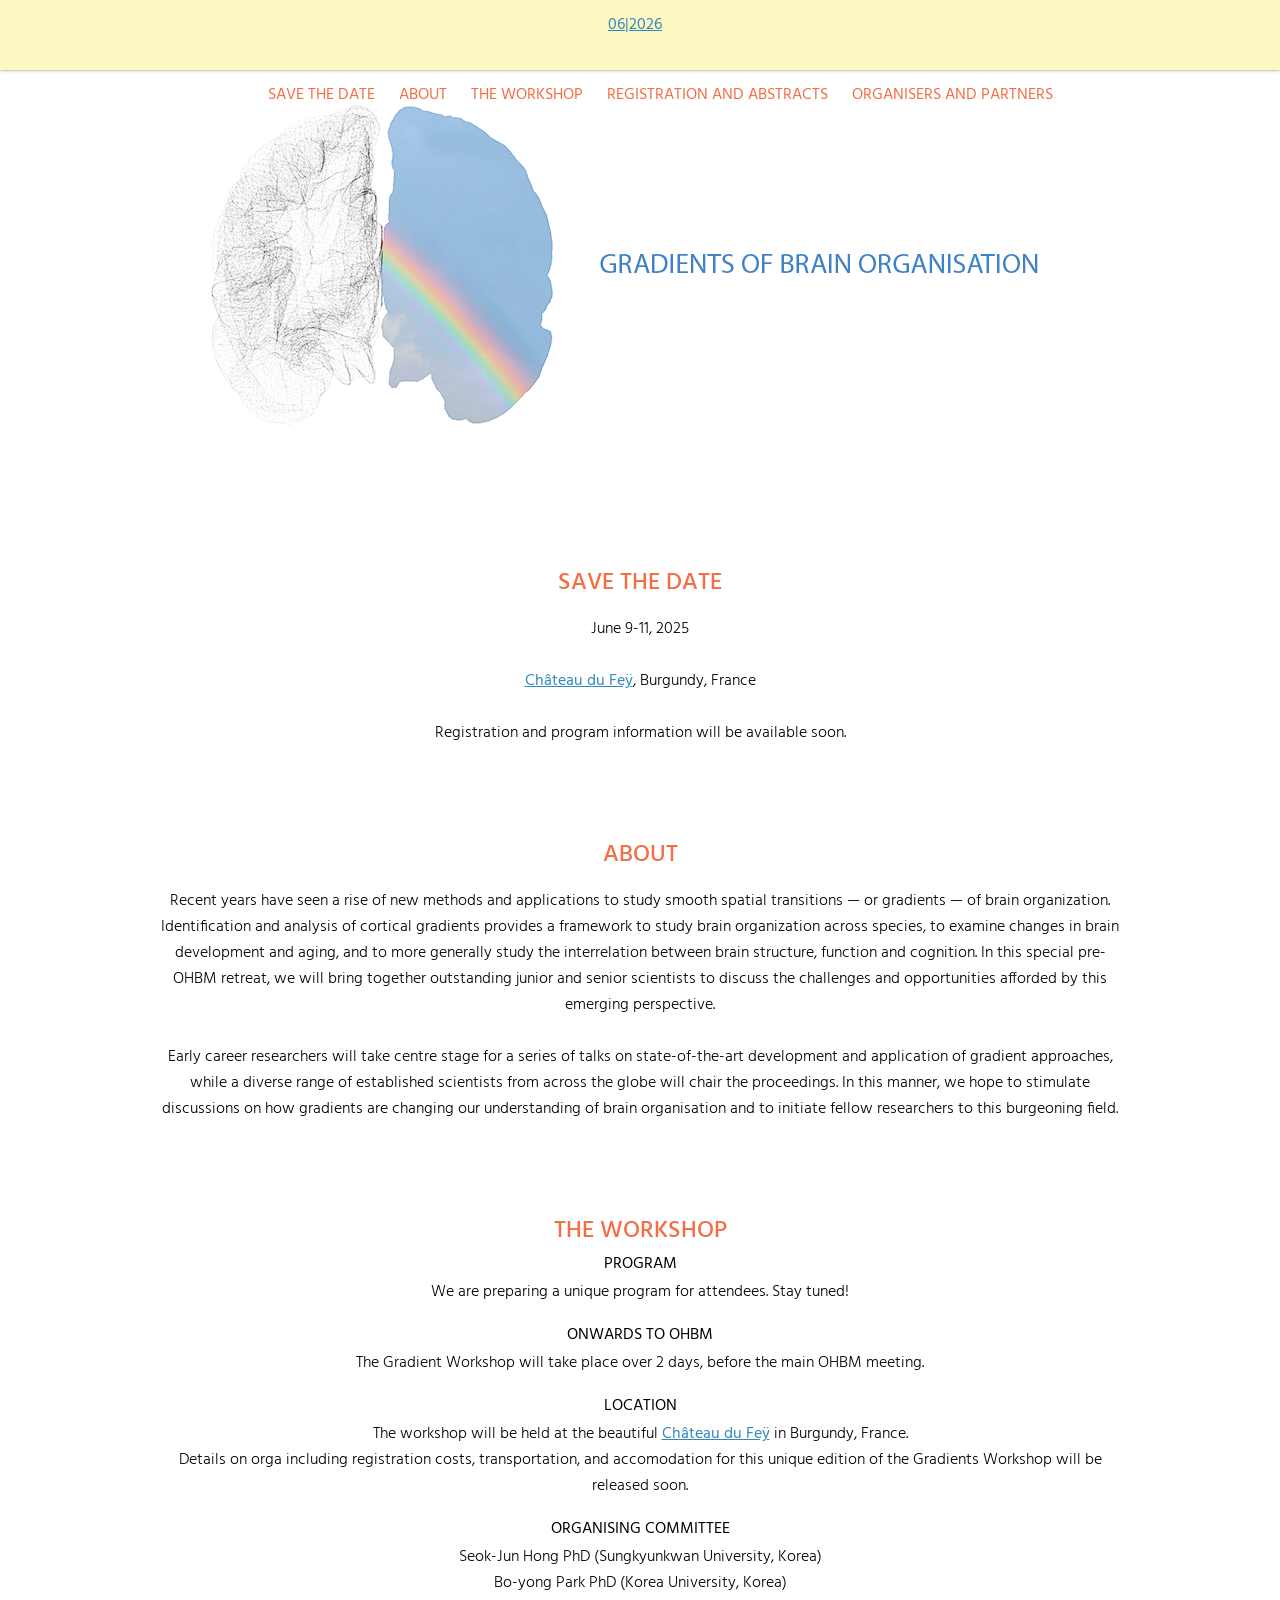
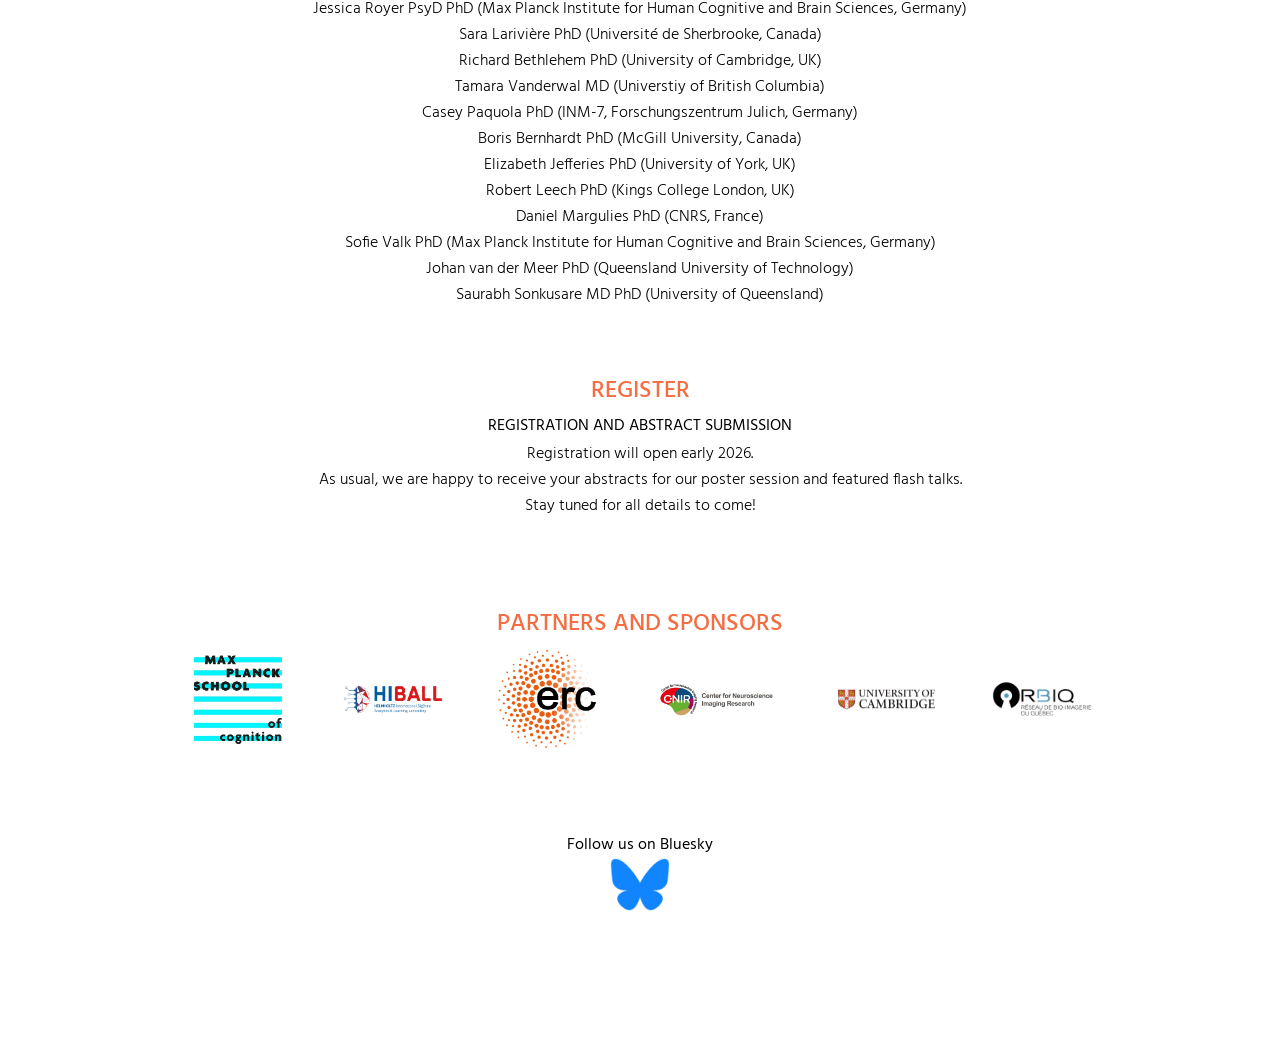
==== commit 2680ac67: "Added save the date section" ====
--- a/index.html
+++ b/index.html
@@ -21,6 +21,7 @@
     <a class="sitename" href="index.html">06|2026</a>
     <a class="show" href="#menu">Menu</a><a class="hide" href="#hidemenu">Menu</a>
     <ul class="menu-items">
+	  <li><a href="#savethedate">SAVE THE DATE</a></li>
       <li><a href="#about">ABOUT</a></li>
       <li><a href="#workshop">THE WORKSHOP</a></li>
       <li><a href="#register">REGISTRATION AND ABSTRACTS</a></li>
@@ -40,6 +41,19 @@
 
 <section class="some-related-articles">
   <center>
+  <h1 id="savethedate">SAVE THE DATE</h1>
+   <p> June 9-11, 2025</br>
+	<tr>
+	</br>
+	<tr>
+	<a href="https://chateaudufey.com/">Château du Feÿ</a>, Burgundy, France</br>
+	<tr>
+	</br>
+	<tr>	
+	Registration and program information will be available soon.</br>
+	<tr>
+	</br>	
+   </p>
   <h1 id="about">ABOUT</h1>
    <p>Recent years have seen a rise of new methods and applications to study smooth spatial transitions — or gradients — of brain organization. Identification and analysis of cortical gradients provides a framework to study brain organization across species, to examine changes in brain development and aging, and to more generally study the interrelation between brain structure, function and cognition. In this special pre-OHBM retreat, we will bring together outstanding junior and senior scientists to discuss the challenges and opportunities afforded by this emerging perspective. </br>
 	<tr>
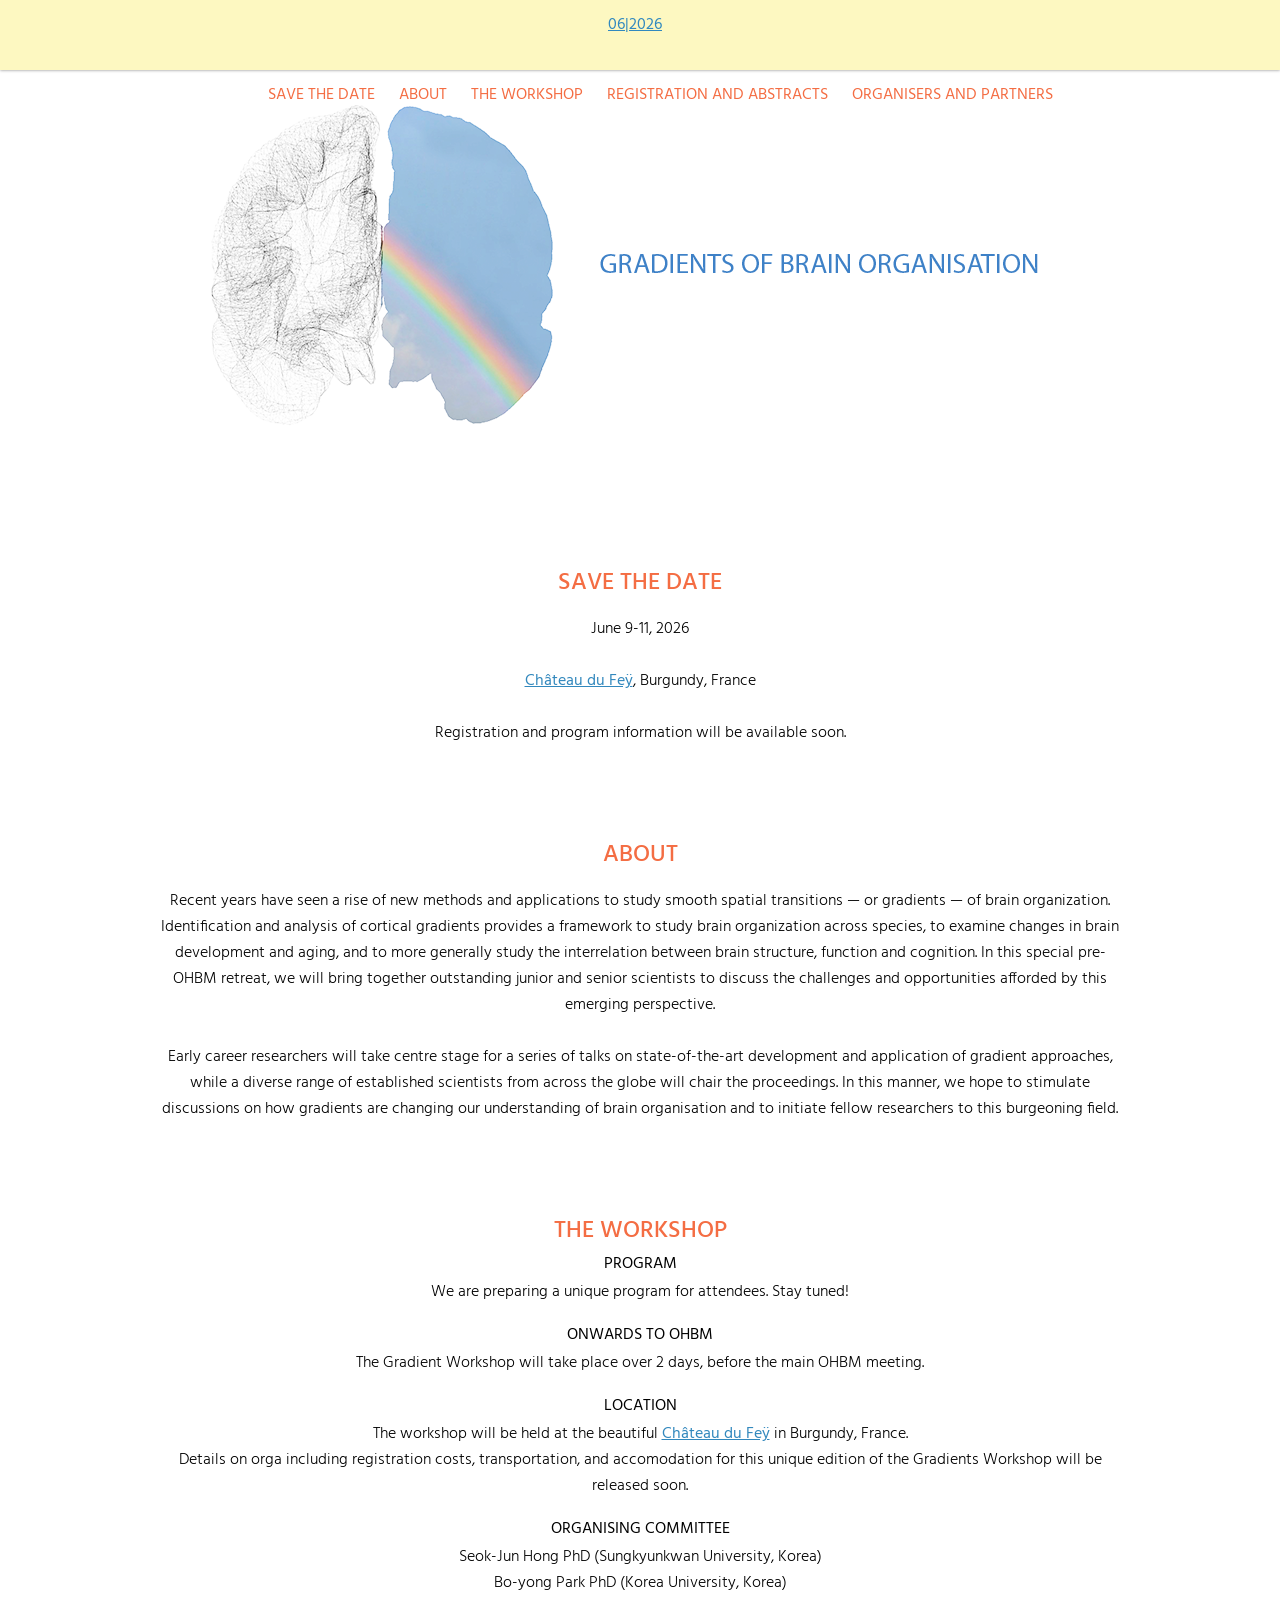
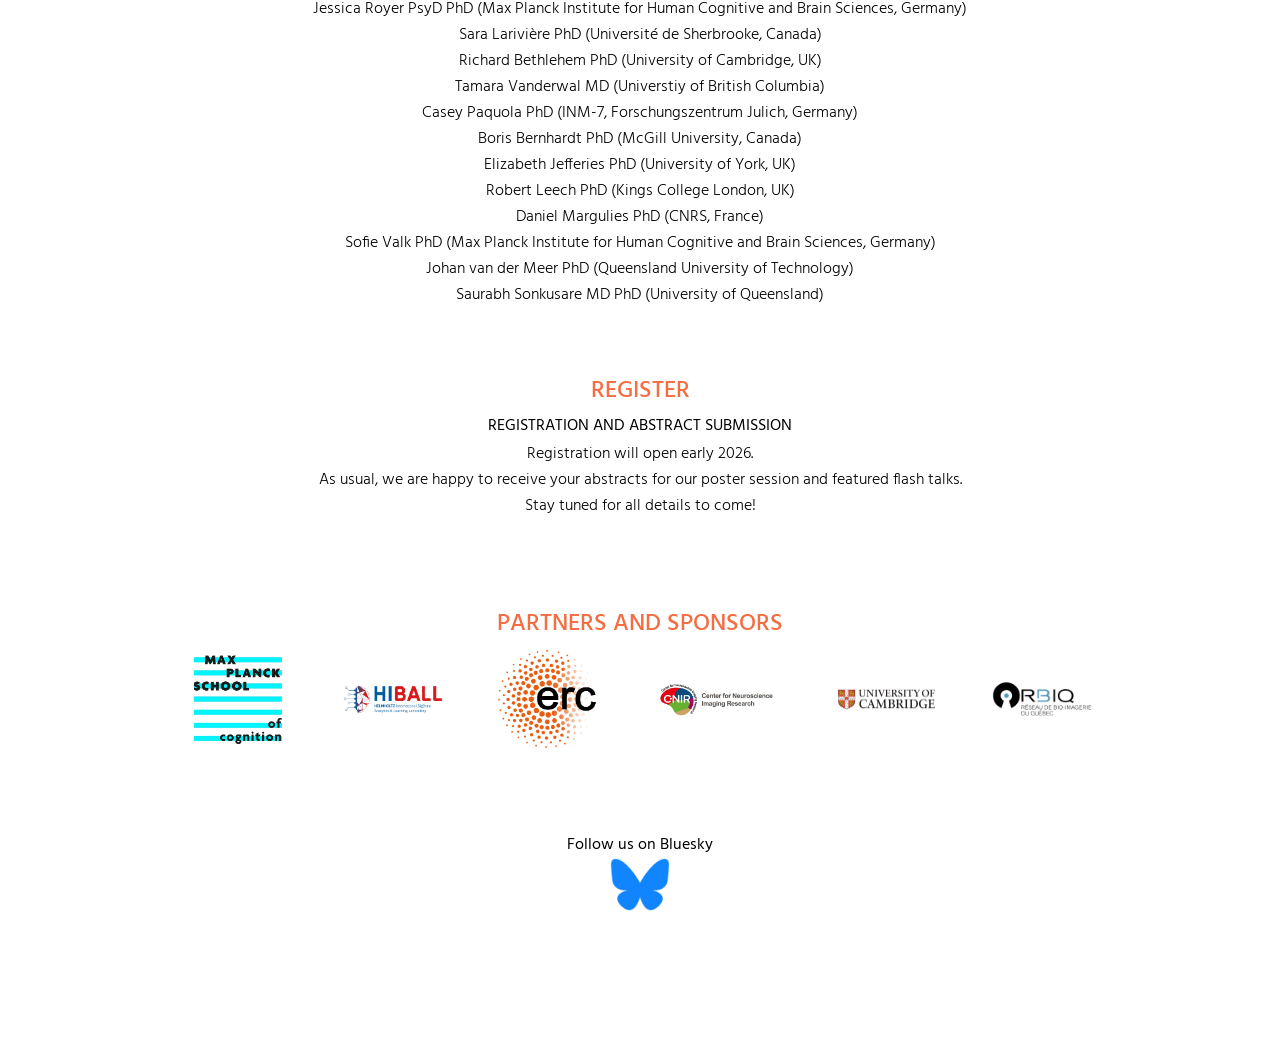
==== commit ae068d4e: "Fixed save-the-date year" ====
--- a/index.html
+++ b/index.html
@@ -42,7 +42,7 @@
 <section class="some-related-articles">
   <center>
   <h1 id="savethedate">SAVE THE DATE</h1>
-   <p> June 9-11, 2025</br>
+   <p> June 9-11, 2026</br>
 	<tr>
 	</br>
 	<tr>
